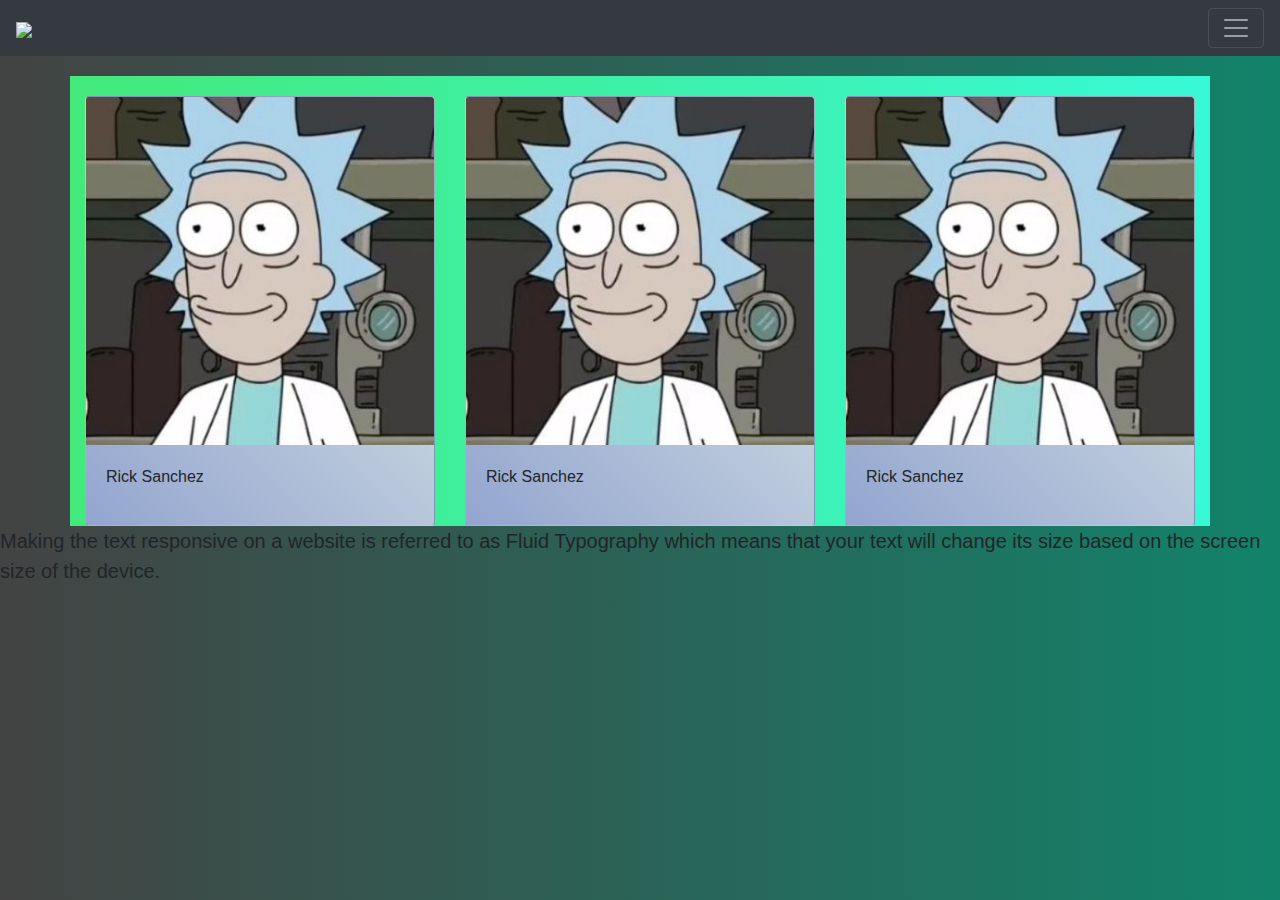
==== index.html @ 1b22628e "1er avance" ====
<!DOCTYPE html>
<html lang="en">
<head>
    <title>Home</title>
    <script src="https://code.jquery.com/jquery-3.3.1.slim.min.js" integrity="sha384-q8i/X+965DzO0rT7abK41JStQIAqVgRVzpbzo5smXKp4YfRvH+8abtTE1Pi6jizo" crossorigin="anonymous"></script>
    <link rel="stylesheet" href="/style.css">
    <script src="https://cdn.jsdelivr.net/npm/popper.js@1.14.7/dist/umd/popper.min.js" integrity="sha384-UO2eT0CpHqdSJQ6hJty5KVphtPhzWj9WO1clHTMGa3JDZwrnQq4sF86dIHNDz0W1" crossorigin="anonymous"></script>
    <script src="https://cdn.jsdelivr.net/npm/bootstrap@4.3.1/dist/js/bootstrap.min.js" integrity="sha384-JjSmVgyd0p3pXB1rRibZUAYoIIy6OrQ6VrjIEaFf/nJGzIxFDsf4x0xIM+B07jRM" crossorigin="anonymous"></script>
    <link rel="stylesheet" href="https://cdn.jsdelivr.net/npm/bootstrap@4.3.1/dist/css/bootstrap.min.css" integrity="sha384-ggOyR0iXCbMQv3Xipma34MD+dH/1fQ784/j6cY/iJTQUOhcWr7x9JvoRxT2MZw1T" crossorigin="anonymous">
</head>
<header>
  <nav class="navbar navbar-dark bg-dark">
    <a class="navbar-brand" href="index.html"><img src="/images/logo.png" width="60px" class="navgar-brand"></a>
    <button class="navbar-toggler" type="button" data-toggle="collapse" data-target="#navbarNav" aria-controls="navbarNav" aria-expanded="false" aria-label="Toggle navigation">
      <span class="navbar-toggler-icon"></span>
    </button>
    <div class="collapse navbar-collapse" id="navbarNav">
      <ul class="navbar-nav">
        <li class="nav-item">
          <a class="nav-link" href="#">Features</a>
        </li>
        <li class="nav-item">
          <a class="nav-link" href="#">Pricing</a>
        </li>
      </ul>
    </div>
  </nav>
</header>




<body class="body">







  
    <div>
        <div class="container">
            <div class="row">

              <div class="col-md-4">
                <div class="card">
                  <img class="card-img-top" src="/images/rick.jpg" alt="Card image cap">
                  <div class="card-body">Rick Sanchez</p>
                  </div>
                </div>
              </div>

              
              <div class="col-md-4">
                <div class="card">
                  <img class="card-img-top" src="/images/rick.jpg" alt="Card image cap">
                  <div class="card-body">Rick Sanchez</p>
                  </div>
                </div>
              </div>

              
              <div class="col-md-4">
                <div class="card">
                  <img class="card-img-top" src="/images/rick.jpg" alt="Card image cap">
                  <div class="card-body">Rick Sanchez</p>
                  </div>
                </div>
              </div>

              
           



            </div>
        </div>

        
          
        <div>
              
          <p class="text">Making the text responsive on a website is referred to as Fluid Typography which means that your text will change its size based on the screen

            size of the device.
            
          </p>


        </div>

    </div>
  
</body>
</html>
---- style.css ----
.body {
  background-image: linear-gradient(to right, #434343 0%, rgb(18, 131, 106) 100%);
}

.card {
  margin-top: 20px;
  background-image: linear-gradient(45deg, #93a5cf 0%, #e4efe9 100%);
}

.row {
  margin-top: 20px;
  background-image: linear-gradient(to right, #43e97b 0%, #38f9d7 100%);
}

p.text {
  font-family: sans-serif;
  font-size: 25px;
}

@media screen and (min-width: 1000px) {
  p.text {
    font-size: 20px;
  }
}/*# sourceMappingURL=style.css.map */
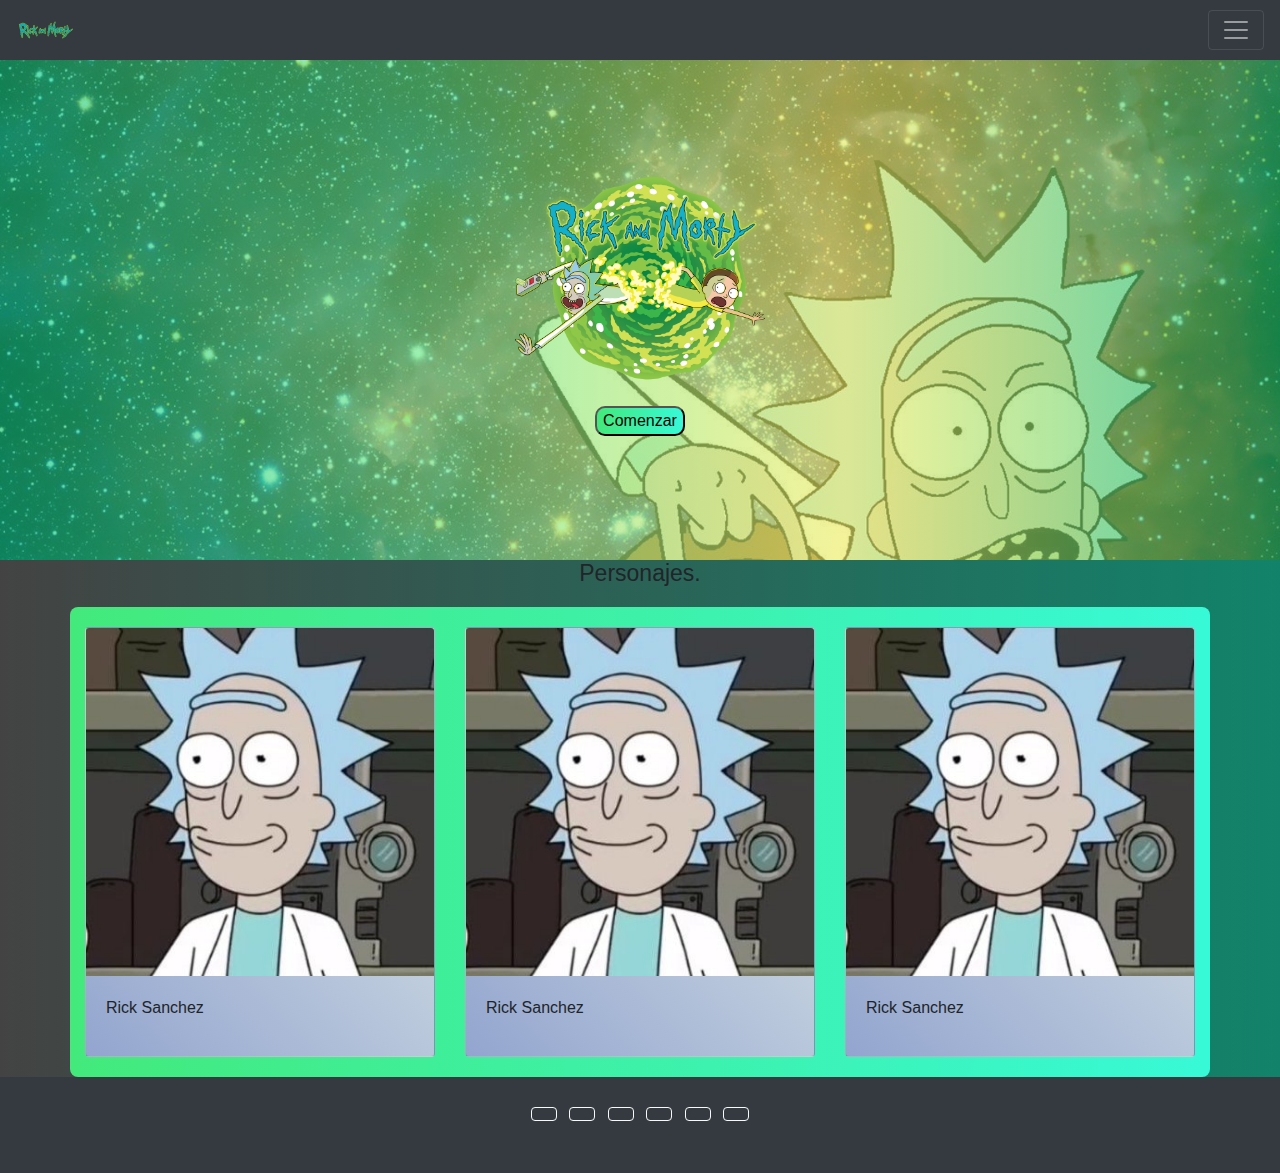
==== commit 886f64b0: "2do avance" ====
--- a/index.html
+++ b/index.html
@@ -8,9 +8,10 @@
     <script src="https://cdn.jsdelivr.net/npm/bootstrap@4.3.1/dist/js/bootstrap.min.js" integrity="sha384-JjSmVgyd0p3pXB1rRibZUAYoIIy6OrQ6VrjIEaFf/nJGzIxFDsf4x0xIM+B07jRM" crossorigin="anonymous"></script>
     <link rel="stylesheet" href="https://cdn.jsdelivr.net/npm/bootstrap@4.3.1/dist/css/bootstrap.min.css" integrity="sha384-ggOyR0iXCbMQv3Xipma34MD+dH/1fQ784/j6cY/iJTQUOhcWr7x9JvoRxT2MZw1T" crossorigin="anonymous">
 </head>
+
 <header>
   <nav class="navbar navbar-dark bg-dark">
-    <a class="navbar-brand" href="index.html"><img src="/images/logo.png" width="60px" class="navgar-brand"></a>
+    <a class="navbar-brand" href="index.html"><img src="/images/logonav.png" width="60px" class="navgar-brand"></a>
     <button class="navbar-toggler" type="button" data-toggle="collapse" data-target="#navbarNav" aria-controls="navbarNav" aria-expanded="false" aria-label="Toggle navigation">
       <span class="navbar-toggler-icon"></span>
     </button>
@@ -27,70 +28,105 @@
   </nav>
 </header>
 
+<body>
+<div class="landing">
+  <div class="text_landing">
+    <img id="logo" src="images/logo.png" width="20%" 
+    height="auto">
+      <a href="#container"><button>Comenzar</button></a>
+  </div>
+</div>
+
+
+<div>
+  <div class="container" id="container">
+    <h1 class="texto">Personajes.</h1>
+      <div class="row">
+        <div class="col-md-4">
+          <div class="card">
+            <img class="card-img-top" src="/images/rick.jpg" alt="Card image cap">
+            <div class="card-body">Rick Sanchez</p>
+            </div>
+          </div>
+        </div>
+
+        
+        <div class="col-md-4">
+          <div class="card">
+            <img class="card-img-top" src="/images/rick.jpg" alt="Card image cap">
+            <div class="card-body">Rick Sanchez</p>
+            </div>
+          </div>
+        </div>
+
+        
+        <div class="col-md-4">
+          <div class="card">
+            <img class="card-img-top" src="/images/rick.jpg" alt="Card image cap">
+            <div class="card-body">Rick Sanchez</p>
+            </div>
+          </div>
+        </div>
+
+        
+     
 
 
 
-<body class="body">
+      </div>
+  </div>
+
+  <footer class="bg-dark text-center text-white">
+    <!-- Grid container -->
+    <div class="container p-4 pb-0">
+      <!-- Section: Social media -->
+      <section class="mb-4">
+        <!-- Facebook -->
+        <a class="btn btn-outline-light btn-floating m-1" href="#!" role="button"
+          ><i class="fab fa-facebook-f"></i
+        ></a>
+  
+        <!-- Twitter -->
+        <a class="btn btn-outline-light btn-floating m-1" href="#!" role="button"
+          ><i class="fab fa-twitter"></i
+        ></a>
+  
+        <!-- Google -->
+        <a class="btn btn-outline-light btn-floating m-1" href="#!" role="button"
+          ><i class="fab fa-google"></i
+        ></a>
+  
+        <!-- Instagram -->
+        <a class="btn btn-outline-light btn-floating m-1" href="#!" role="button"
+          ><i class="fab fa-instagram"></i
+        ></a>
+  
+        <!-- Linkedin -->
+        <a class="btn btn-outline-light btn-floating m-1" href="#!" role="button"
+          ><i class="fab fa-linkedin-in"></i
+        ></a>
+  
+        <!-- Github -->
+        <a class="btn btn-outline-light btn-floating m-1" href="#!" role="button"
+          ><i class="fab fa-github"></i
+        ></a>
+      </section>
+      <!-- Section: Social media -->
+    </div>
+    <!-- Grid container -->
+  
+
+  
+  </footer>
+    
+ 
+
+</div>
 
 
 
 
-
-
-
-  
-    <div>
-        <div class="container">
-            <div class="row">
-
-              <div class="col-md-4">
-                <div class="card">
-                  <img class="card-img-top" src="/images/rick.jpg" alt="Card image cap">
-                  <div class="card-body">Rick Sanchez</p>
-                  </div>
-                </div>
-              </div>
-
-              
-              <div class="col-md-4">
-                <div class="card">
-                  <img class="card-img-top" src="/images/rick.jpg" alt="Card image cap">
-                  <div class="card-body">Rick Sanchez</p>
-                  </div>
-                </div>
-              </div>
-
-              
-              <div class="col-md-4">
-                <div class="card">
-                  <img class="card-img-top" src="/images/rick.jpg" alt="Card image cap">
-                  <div class="card-body">Rick Sanchez</p>
-                  </div>
-                </div>
-              </div>
-
-              
-           
-
-
-
-            </div>
-        </div>
-
-        
-          
-        <div>
-              
-          <p class="text">Making the text responsive on a website is referred to as Fluid Typography which means that your text will change its size based on the screen
-
-            size of the device.
-            
-          </p>
-
-
-        </div>
-
-    </div>
+    
   
 </body>
 </html>--- a/style.css
+++ b/style.css
@@ -1,24 +1,67 @@
-.body {
+.landing {
+  background-image: linear-gradient(to right, rgba(185, 203, 185, 0.63) 0%, rgba(185, 203, 185, 0.63) 0%, rgba(21, 201, 132, 0.63) 0%, rgba(100, 230, 132, 0.63) 33%, rgba(238, 236, 96, 0.63) 66%, rgba(20, 196, 113, 0.623) 100%), url("/images/fondo.jpg");
+  height: 500px;
+  background-position: center;
+  background-repeat: no-repeat;
+  background-size: cover;
+  position: relative;
+  overflow: hidden;
+  background-attachment: fixed;
+}
+
+.text_landing {
+  display: flex;
+  flex-direction: column;
+  justify-content: center;
+  align-items: center;
+  position: relative;
+  top: 90px;
+  font-family: "Raleway", sans-serif;
+}
+
+.text_landing button {
+  background-image: linear-gradient(to right, #43e97b 0%, #38f9d7 100%);
+  border-radius: 10px;
+}
+
+.text_landing button:hover {
+  background-image: linear-gradient(to right, #434343 0%, rgb(18, 131, 106) 100%);
+}
+
+html {
+  scroll-behavior: smooth;
+}
+
+body {
   background-image: linear-gradient(to right, #434343 0%, rgb(18, 131, 106) 100%);
 }
 
 .card {
   margin-top: 20px;
   background-image: linear-gradient(45deg, #93a5cf 0%, #e4efe9 100%);
+  -webkit-margin-after: 20px;
+          margin-block-end: 20px;
+}
+
+.card:hover {
+  box-shadow: 2px 2px 2px 1px rgba(0, 0, 0, 0.2);
+  transform: translateY(-3%);
 }
 
 .row {
   margin-top: 20px;
   background-image: linear-gradient(to right, #43e97b 0%, #38f9d7 100%);
+  border-radius: 8px;
 }
 
-p.text {
+h1.texto {
   font-family: sans-serif;
   font-size: 25px;
+  text-align: center;
 }
 
 @media screen and (min-width: 1000px) {
-  p.text {
-    font-size: 20px;
+  h1.texto {
+    font-size: 23px;
   }
 }/*# sourceMappingURL=style.css.map */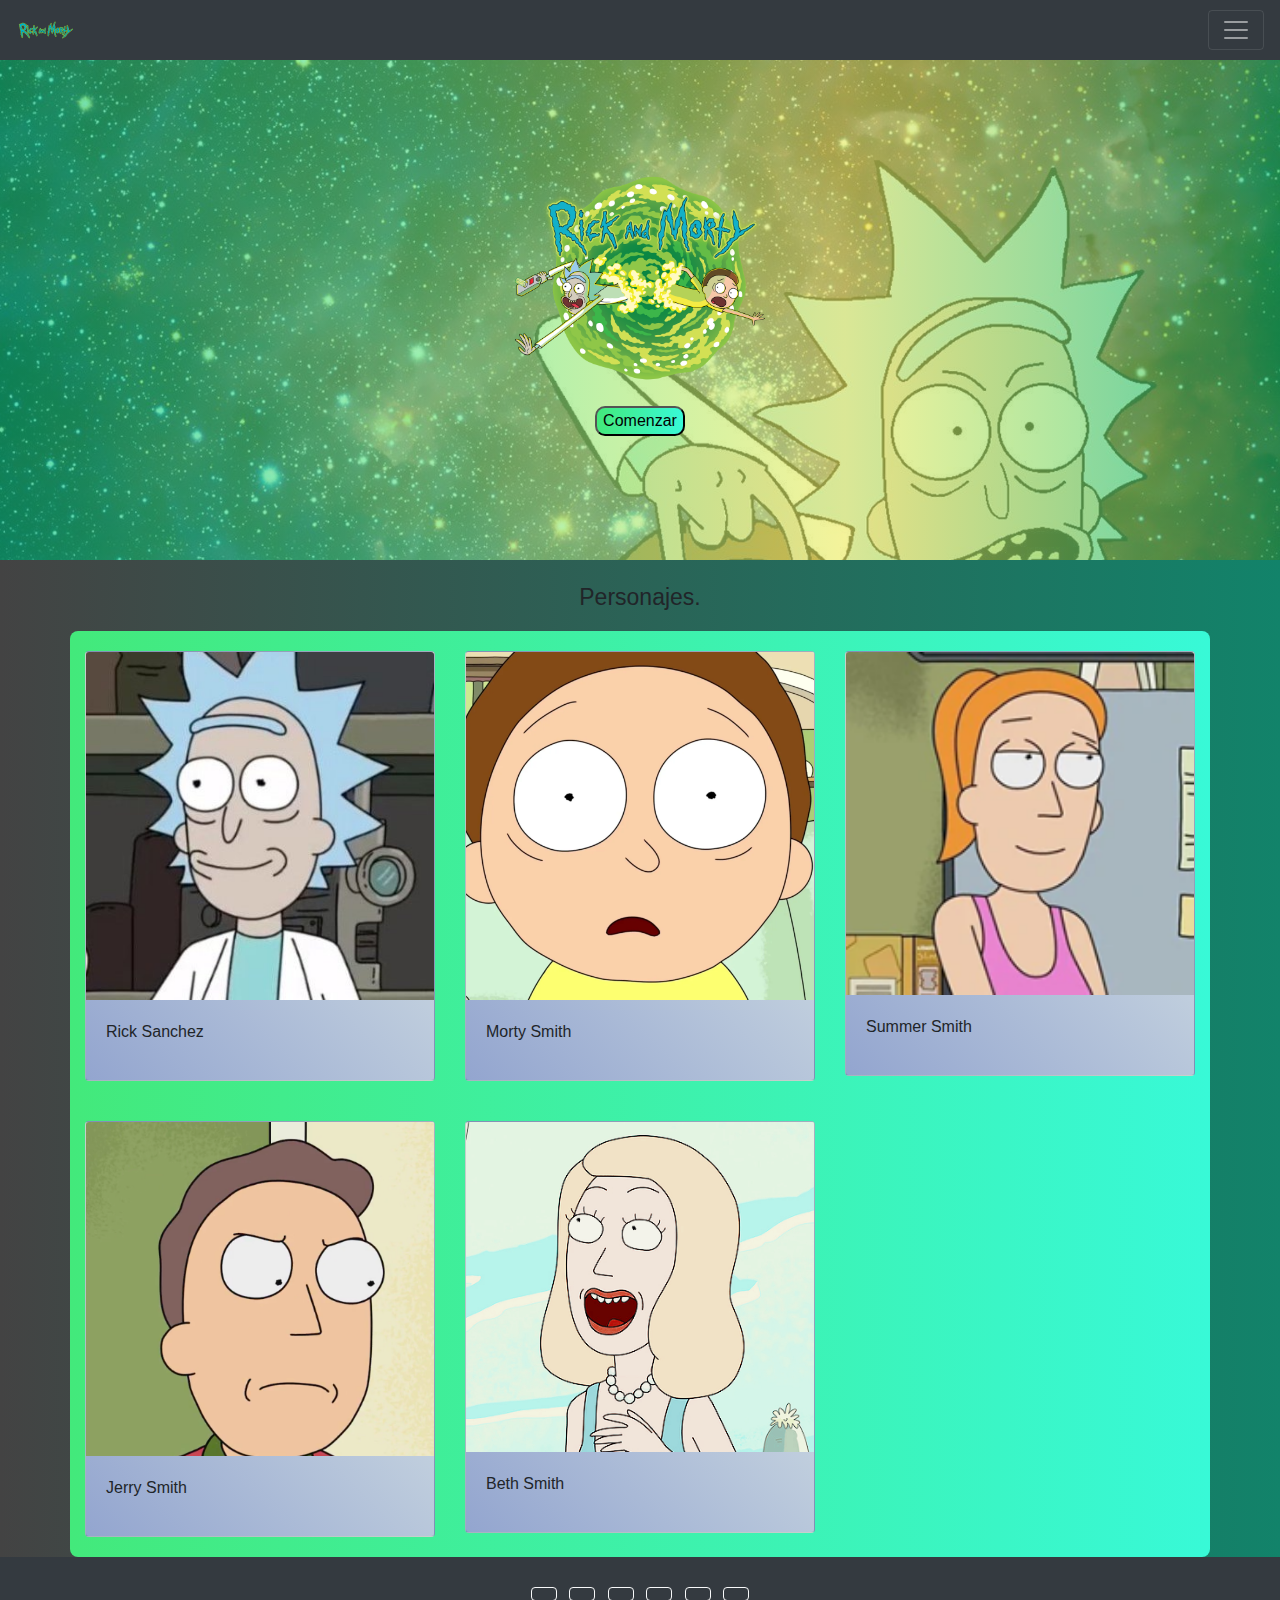
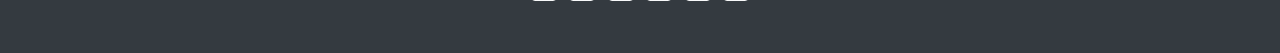
==== commit 103ce6c3: "penúltimo avance" ====
--- a/index.html
+++ b/index.html
@@ -40,6 +40,7 @@
 
 <div>
   <div class="container" id="container">
+    <br>
     <h1 class="texto">Personajes.</h1>
       <div class="row">
         <div class="col-md-4">
@@ -53,8 +54,8 @@
         
         <div class="col-md-4">
           <div class="card">
-            <img class="card-img-top" src="/images/rick.jpg" alt="Card image cap">
-            <div class="card-body">Rick Sanchez</p>
+            <img class="card-img-top" src="/images/morty.png" alt="Card image cap">
+            <div class="card-body">Morty Smith</p>
             </div>
           </div>
         </div>
@@ -62,13 +63,28 @@
         
         <div class="col-md-4">
           <div class="card">
-            <img class="card-img-top" src="/images/rick.jpg" alt="Card image cap">
-            <div class="card-body">Rick Sanchez</p>
+            <img class="card-img-top" src="/images/summer.png" alt="Card image cap">
+            <div class="card-body">Summer Smith</p>
             </div>
           </div>
         </div>
 
         
+        <div class="col-md-4">
+          <div class="card">
+            <img class="card-img-top" src="/images/jerry.png" alt="Card image cap">
+            <div class="card-body">Jerry Smith</p>
+            </div>
+          </div>
+        </div>
+
+        <div class="col-md-4">
+          <div class="card">
+            <img class="card-img-top" src="/images/beth.png" alt="Card image cap">
+            <div class="card-body">Beth Smith</p>
+            </div>
+          </div>
+        </div>
      
 
 
--- a/style.css
+++ b/style.css
@@ -26,6 +26,10 @@
 
 .text_landing button:hover {
   background-image: linear-gradient(to right, #434343 0%, rgb(18, 131, 106) 100%);
+}
+
+.text_landing button:active {
+  background-image: linear-gradient(to right, #f83600 0%, #f9d423 100%);
 }
 
 html {
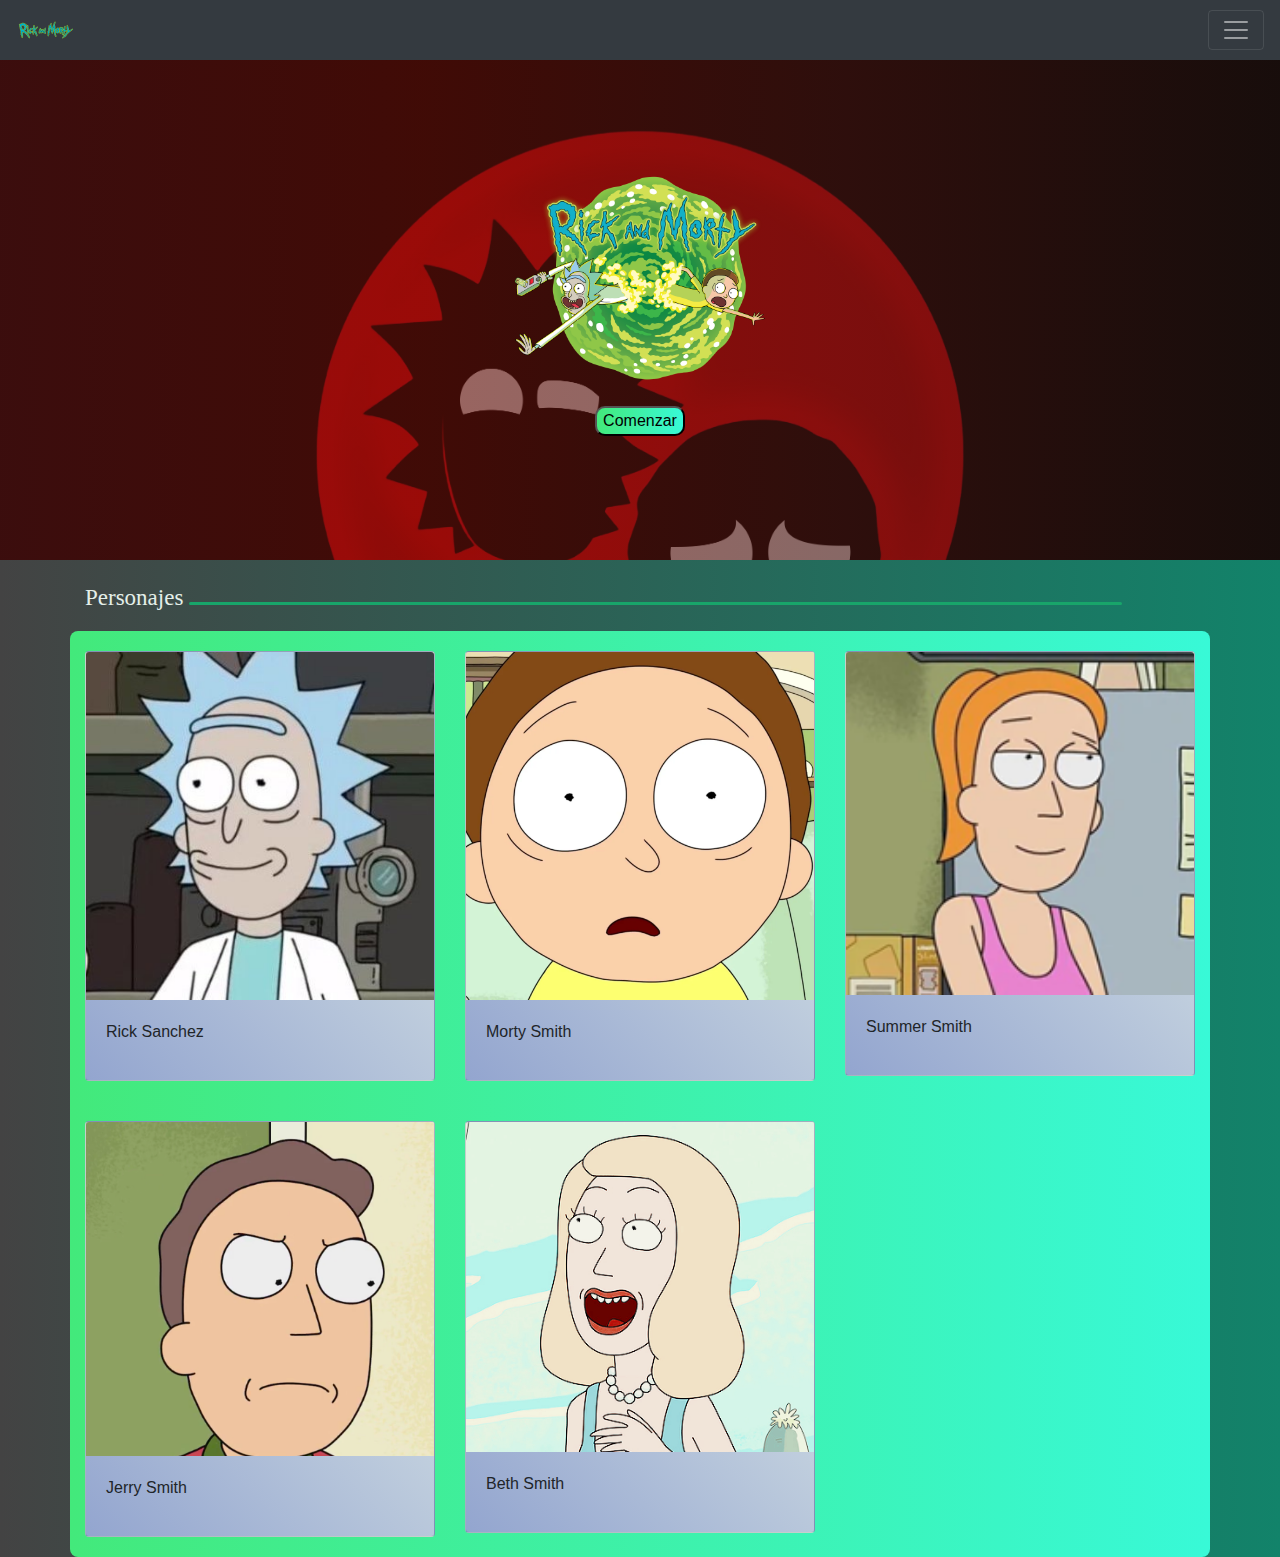
==== commit e93f57a1: "falta ultima plantilla" ====
--- a/index.html
+++ b/index.html
@@ -18,10 +18,10 @@
     <div class="collapse navbar-collapse" id="navbarNav">
       <ul class="navbar-nav">
         <li class="nav-item">
-          <a class="nav-link" href="#">Features</a>
+          <a class="nav-link" href="seasons.html">Seasons</a>
         </li>
         <li class="nav-item">
-          <a class="nav-link" href="#">Pricing</a>
+          <a class="nav-link" href="table.html">Table</a>
         </li>
       </ul>
     </div>
@@ -41,7 +41,7 @@
 <div>
   <div class="container" id="container">
     <br>
-    <h1 class="texto">Personajes.</h1>
+    <h1 class="texto">Personajes </h1>
       <div class="row">
         <div class="col-md-4">
           <div class="card">
@@ -92,49 +92,6 @@
       </div>
   </div>
 
-  <footer class="bg-dark text-center text-white">
-    <!-- Grid container -->
-    <div class="container p-4 pb-0">
-      <!-- Section: Social media -->
-      <section class="mb-4">
-        <!-- Facebook -->
-        <a class="btn btn-outline-light btn-floating m-1" href="#!" role="button"
-          ><i class="fab fa-facebook-f"></i
-        ></a>
-  
-        <!-- Twitter -->
-        <a class="btn btn-outline-light btn-floating m-1" href="#!" role="button"
-          ><i class="fab fa-twitter"></i
-        ></a>
-  
-        <!-- Google -->
-        <a class="btn btn-outline-light btn-floating m-1" href="#!" role="button"
-          ><i class="fab fa-google"></i
-        ></a>
-  
-        <!-- Instagram -->
-        <a class="btn btn-outline-light btn-floating m-1" href="#!" role="button"
-          ><i class="fab fa-instagram"></i
-        ></a>
-  
-        <!-- Linkedin -->
-        <a class="btn btn-outline-light btn-floating m-1" href="#!" role="button"
-          ><i class="fab fa-linkedin-in"></i
-        ></a>
-  
-        <!-- Github -->
-        <a class="btn btn-outline-light btn-floating m-1" href="#!" role="button"
-          ><i class="fab fa-github"></i
-        ></a>
-      </section>
-      <!-- Section: Social media -->
-    </div>
-    <!-- Grid container -->
-  
-
-  
-  </footer>
-    
  
 
 </div>
--- a/style.css
+++ b/style.css
@@ -1,5 +1,5 @@
 .landing {
-  background-image: linear-gradient(to right, rgba(185, 203, 185, 0.63) 0%, rgba(185, 203, 185, 0.63) 0%, rgba(21, 201, 132, 0.63) 0%, rgba(100, 230, 132, 0.63) 33%, rgba(238, 236, 96, 0.63) 66%, rgba(20, 196, 113, 0.623) 100%), url("/images/fondo.jpg");
+  background-image: linear-gradient(to right, rgba(75, 14, 9, 0.63) 0%, rgba(9, 41, 23, 0.63) 0%, rgba(87, 14, 14, 0.63) 0%, rgba(95, 10, 3, 0.63) 33%, rgba(66, 16, 12, 0.63) 66%, rgba(31, 14, 11, 0.623) 100%), url("/images/fondo.jpg");
   height: 500px;
   background-position: center;
   background-repeat: no-repeat;
@@ -7,6 +7,18 @@
   position: relative;
   overflow: hidden;
   background-attachment: fixed;
+}
+
+#buttonclass, .text_landing button {
+  background-image: linear-gradient(to right, #43e97b 0%, #38f9d7 100%);
+  border-radius: 10px;
+}
+
+.container #accordion .card, .card {
+  margin-top: 20px;
+  background-image: linear-gradient(45deg, #93a5cf 0%, #e4efe9 100%);
+  -webkit-margin-after: 20px;
+          margin-block-end: 20px;
 }
 
 .text_landing {
@@ -17,11 +29,6 @@
   position: relative;
   top: 90px;
   font-family: "Raleway", sans-serif;
-}
-
-.text_landing button {
-  background-image: linear-gradient(to right, #43e97b 0%, #38f9d7 100%);
-  border-radius: 10px;
 }
 
 .text_landing button:hover {
@@ -40,14 +47,7 @@
   background-image: linear-gradient(to right, #434343 0%, rgb(18, 131, 106) 100%);
 }
 
-.card {
-  margin-top: 20px;
-  background-image: linear-gradient(45deg, #93a5cf 0%, #e4efe9 100%);
-  -webkit-margin-after: 20px;
-          margin-block-end: 20px;
-}
-
-.card:hover {
+.row .card:hover {
   box-shadow: 2px 2px 2px 1px rgba(0, 0, 0, 0.2);
   transform: translateY(-3%);
 }
@@ -59,13 +59,38 @@
 }
 
 h1.texto {
-  font-family: sans-serif;
+  font-family: Cambria, Cochin, Georgia, Times, "Times New Roman", serif;
   font-size: 25px;
-  text-align: center;
+  color: #e4efe9;
+}
+
+h1.texto::after {
+  content: "";
+  display: inline-block;
+  width: 84%;
+  height: 100%;
+  border-radius: 3px;
+  margin-right: -100%;
+  border-bottom: 3px solid rgb(24, 165, 106);
 }
 
 @media screen and (min-width: 1000px) {
   h1.texto {
     font-size: 23px;
   }
+}
+.desc {
+  background-image: linear-gradient(to right, rgba(202, 121, 45, 0.63) 0%, rgba(241, 181, 15, 0.63) 0%, rgba(201, 129, 21, 0.63) 0%, rgba(188, 218, 22, 0.63) 33%, rgba(238, 236, 96, 0.63) 66%, rgba(233, 220, 36, 0.623) 100%), url("/images/fondo2.jpg");
+  background-repeat: "no-repeat";
+  background-size: 100% 100%;
+}
+
+#buttonclass {
+  text-decoration: none;
+  color: #434343;
+}
+
+.container #accordion .card {
+  background-image: linear-gradient(to top, #30cfd0 0%, #330867 100%);
+  margin-top: 10px;
 }/*# sourceMappingURL=style.css.map */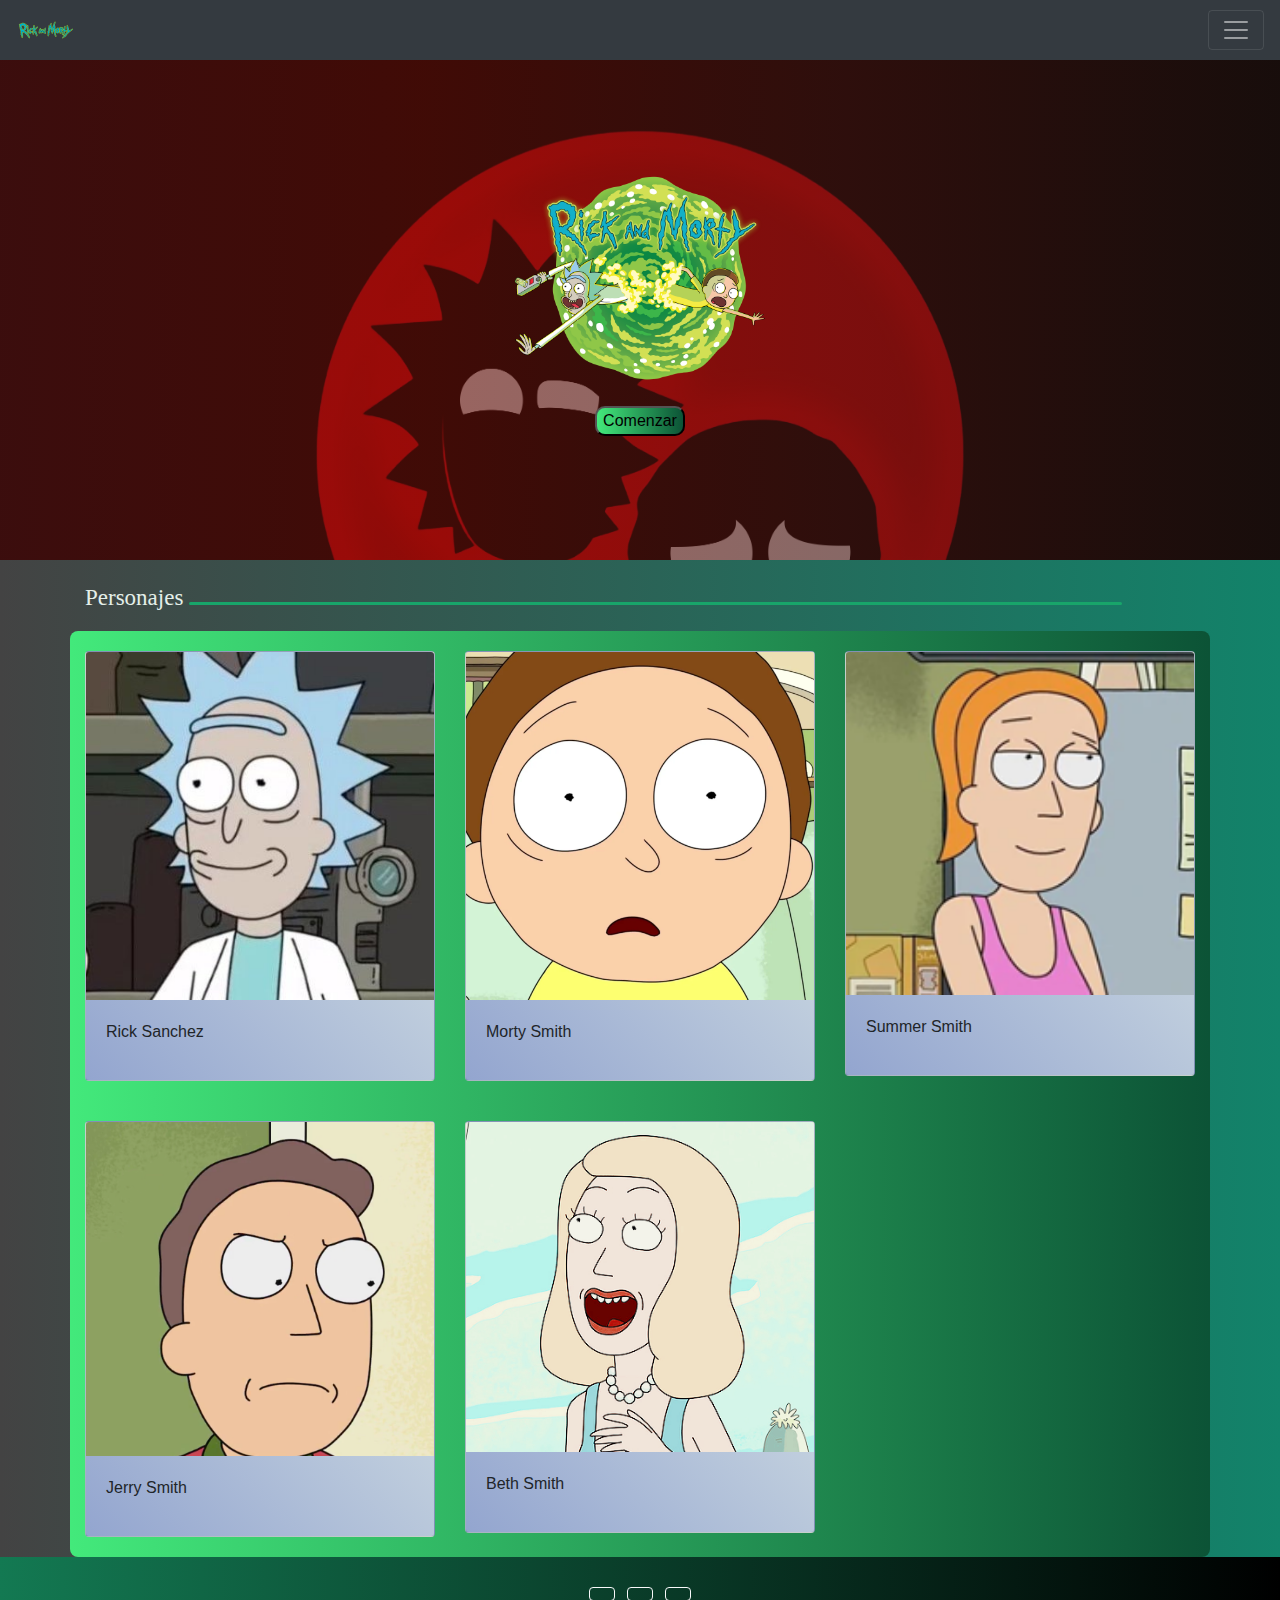
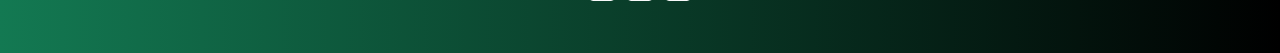
==== commit d6d9dc69: "falta lista" ====
--- a/index.html
+++ b/index.html
@@ -7,7 +7,8 @@
     <script src="https://cdn.jsdelivr.net/npm/popper.js@1.14.7/dist/umd/popper.min.js" integrity="sha384-UO2eT0CpHqdSJQ6hJty5KVphtPhzWj9WO1clHTMGa3JDZwrnQq4sF86dIHNDz0W1" crossorigin="anonymous"></script>
     <script src="https://cdn.jsdelivr.net/npm/bootstrap@4.3.1/dist/js/bootstrap.min.js" integrity="sha384-JjSmVgyd0p3pXB1rRibZUAYoIIy6OrQ6VrjIEaFf/nJGzIxFDsf4x0xIM+B07jRM" crossorigin="anonymous"></script>
     <link rel="stylesheet" href="https://cdn.jsdelivr.net/npm/bootstrap@4.3.1/dist/css/bootstrap.min.css" integrity="sha384-ggOyR0iXCbMQv3Xipma34MD+dH/1fQ784/j6cY/iJTQUOhcWr7x9JvoRxT2MZw1T" crossorigin="anonymous">
-</head>
+    <link rel="stylesheet" href="https://cdnjs.cloudflare.com/ajax/libs/font-awesome/6.2.0/css/all.min.css" integrity="sha512-xh6O/CkQoPOWDdYTDqeRdPCVd1SpvCA9XXcUnZS2FmJNp1coAFzvtCN9BmamE+4aHK8yyUHUSCcJHgXloTyT2A==" crossorigin="anonymous" referrerpolicy="no-referrer" />
+  </head>
 
 <header>
   <nav class="navbar navbar-dark bg-dark">
@@ -22,6 +23,9 @@
         </li>
         <li class="nav-item">
           <a class="nav-link" href="table.html">Table</a>
+        </li>
+        <li class="nav-item">
+          <a class="nav-link" href="frames.html">News</a>
         </li>
       </ul>
     </div>
@@ -85,20 +89,39 @@
             </div>
           </div>
         </div>
-     
-
-
-
+    
       </div>
   </div>
-
- 
-
 </div>
 
 
 
+<footer class="text-center text-white">
+  <!-- Grid container -->
+  <div class="container p-4 pb-0">
+    <!-- Section: Social media -->
+    <section class="mb-4">
+      <!-- Facebook -->
+      <a class="btn btn-outline-light btn-floating m-1" href="https://es-la.facebook.com/RickandMorty/" target="_blank" role="button"
+        ><i class="fab fa-facebook-f"></i
+      ></a>
 
+      <!-- Twitter -->
+      <a class="btn btn-outline-light btn-floating m-1" target="_blank" href="https://twitter.com/RickandMorty?ref_src=twsrc%5Egoogle%7Ctwcamp%5Eserp%7Ctwgr%5Eauthor!" role="button"
+        ><i class="fab fa-twitter"></i
+      ></a>
+
+
+      <!-- Instagram -->
+      <a class="btn btn-outline-light btn-floating m-1" target="_blank" href="https://www.instagram.com/rickandmorty/" role="button"
+        ><i class="fab fa-instagram"></i
+      ></a>
+      
+    </section>
+    <!-- Section: Social media -->
+  </div>
+  <!-- Grid container -->
+</footer>
     
   
 </body>
--- a/style.css
+++ b/style.css
@@ -1,4 +1,5 @@
 .landing {
+  background-image: -webkit-gradient(linear, left top, right top, from(rgba(75, 14, 9, 0.63)), color-stop(0%, rgba(9, 41, 23, 0.63)), color-stop(0%, rgba(87, 14, 14, 0.63)), color-stop(33%, rgba(95, 10, 3, 0.63)), color-stop(66%, rgba(66, 16, 12, 0.63)), to(rgba(31, 14, 11, 0.623))), url("/images/fondo.jpg");
   background-image: linear-gradient(to right, rgba(75, 14, 9, 0.63) 0%, rgba(9, 41, 23, 0.63) 0%, rgba(87, 14, 14, 0.63) 0%, rgba(95, 10, 3, 0.63) 33%, rgba(66, 16, 12, 0.63) 66%, rgba(31, 14, 11, 0.623) 100%), url("/images/fondo.jpg");
   height: 500px;
   background-position: center;
@@ -9,12 +10,13 @@
   background-attachment: fixed;
 }
 
-#buttonclass, .text_landing button {
-  background-image: linear-gradient(to right, #43e97b 0%, #38f9d7 100%);
+.text_landing button, #buttonclass {
+  background-image: -webkit-gradient(linear, left top, right top, from(#43e97b), to(#0c5336));
+  background-image: linear-gradient(to right, #43e97b 0%, #0c5336 100%);
   border-radius: 10px;
 }
 
-.container #accordion .card, .card {
+.card, .container #accordion .card {
   margin-top: 20px;
   background-image: linear-gradient(45deg, #93a5cf 0%, #e4efe9 100%);
   -webkit-margin-after: 20px;
@@ -22,20 +24,31 @@
 }
 
 .text_landing {
+  display: -webkit-box;
+  display: -ms-flexbox;
   display: flex;
-  flex-direction: column;
-  justify-content: center;
-  align-items: center;
+  -webkit-box-orient: vertical;
+  -webkit-box-direction: normal;
+      -ms-flex-direction: column;
+          flex-direction: column;
+  -webkit-box-pack: center;
+      -ms-flex-pack: center;
+          justify-content: center;
+  -webkit-box-align: center;
+      -ms-flex-align: center;
+          align-items: center;
   position: relative;
   top: 90px;
   font-family: "Raleway", sans-serif;
 }
 
 .text_landing button:hover {
-  background-image: linear-gradient(to right, #434343 0%, rgb(18, 131, 106) 100%);
+  background-image: -webkit-gradient(linear, left top, right top, from(#434343), to(#12836a));
+  background-image: linear-gradient(to right, #434343 0%, #12836a 100%);
 }
 
 .text_landing button:active {
+  background-image: -webkit-gradient(linear, left top, right top, from(#f83600), to(#f9d423));
   background-image: linear-gradient(to right, #f83600 0%, #f9d423 100%);
 }
 
@@ -44,22 +57,26 @@
 }
 
 body {
-  background-image: linear-gradient(to right, #434343 0%, rgb(18, 131, 106) 100%);
+  background-image: -webkit-gradient(linear, left top, right top, from(#434343), to(#12836a));
+  background-image: linear-gradient(to right, #434343 0%, #12836a 100%);
 }
 
 .row .card:hover {
-  box-shadow: 2px 2px 2px 1px rgba(0, 0, 0, 0.2);
-  transform: translateY(-3%);
+  -webkit-box-shadow: 2px 2px 2px 1px rgba(0, 0, 0, 0.2);
+          box-shadow: 2px 2px 2px 1px rgba(0, 0, 0, 0.2);
+  -webkit-transform: translateY(-3%);
+          transform: translateY(-3%);
 }
 
 .row {
   margin-top: 20px;
-  background-image: linear-gradient(to right, #43e97b 0%, #38f9d7 100%);
+  background-image: -webkit-gradient(linear, left top, right top, from(#43e97b), to(#0c5336));
+  background-image: linear-gradient(to right, #43e97b 0%, #0c5336 100%);
   border-radius: 8px;
 }
 
 h1.texto {
-  font-family: Cambria, Cochin, Georgia, Times, "Times New Roman", serif;
+  font-family: Cambria, Cochin, Georgia, Times, 'Times New Roman', serif;
   font-size: 25px;
   color: #e4efe9;
 }
@@ -71,7 +88,7 @@
   height: 100%;
   border-radius: 3px;
   margin-right: -100%;
-  border-bottom: 3px solid rgb(24, 165, 106);
+  border-bottom: 3px solid #18a56a;
 }
 
 @media screen and (min-width: 1000px) {
@@ -79,7 +96,9 @@
     font-size: 23px;
   }
 }
+
 .desc {
+  background-image: -webkit-gradient(linear, left top, right top, from(rgba(202, 121, 45, 0.63)), color-stop(0%, rgba(241, 181, 15, 0.63)), color-stop(0%, rgba(201, 129, 21, 0.63)), color-stop(33%, rgba(188, 218, 22, 0.63)), color-stop(66%, rgba(238, 236, 96, 0.63)), to(rgba(233, 220, 36, 0.623))), url("/images/fondo2.jpg");
   background-image: linear-gradient(to right, rgba(202, 121, 45, 0.63) 0%, rgba(241, 181, 15, 0.63) 0%, rgba(201, 129, 21, 0.63) 0%, rgba(188, 218, 22, 0.63) 33%, rgba(238, 236, 96, 0.63) 66%, rgba(233, 220, 36, 0.623) 100%), url("/images/fondo2.jpg");
   background-repeat: "no-repeat";
   background-size: 100% 100%;
@@ -91,6 +110,21 @@
 }
 
 .container #accordion .card {
-  background-image: linear-gradient(to top, #30cfd0 0%, #330867 100%);
+  background-image: linear-gradient(60deg, #abecd6 0%, #fbed96 100%);
   margin-top: 10px;
-}/*# sourceMappingURL=style.css.map */+}
+
+iframe {
+  margin-top: 10px;
+}
+
+footer {
+  background-image: -webkit-gradient(linear, left top, right top, from(#137952), to(black));
+  background-image: linear-gradient(to right, #137952 0%, black 100%);
+}
+
+.container #tweet {
+  height: 50px;
+  width: 5px;
+}
+/*# sourceMappingURL=style.css.map */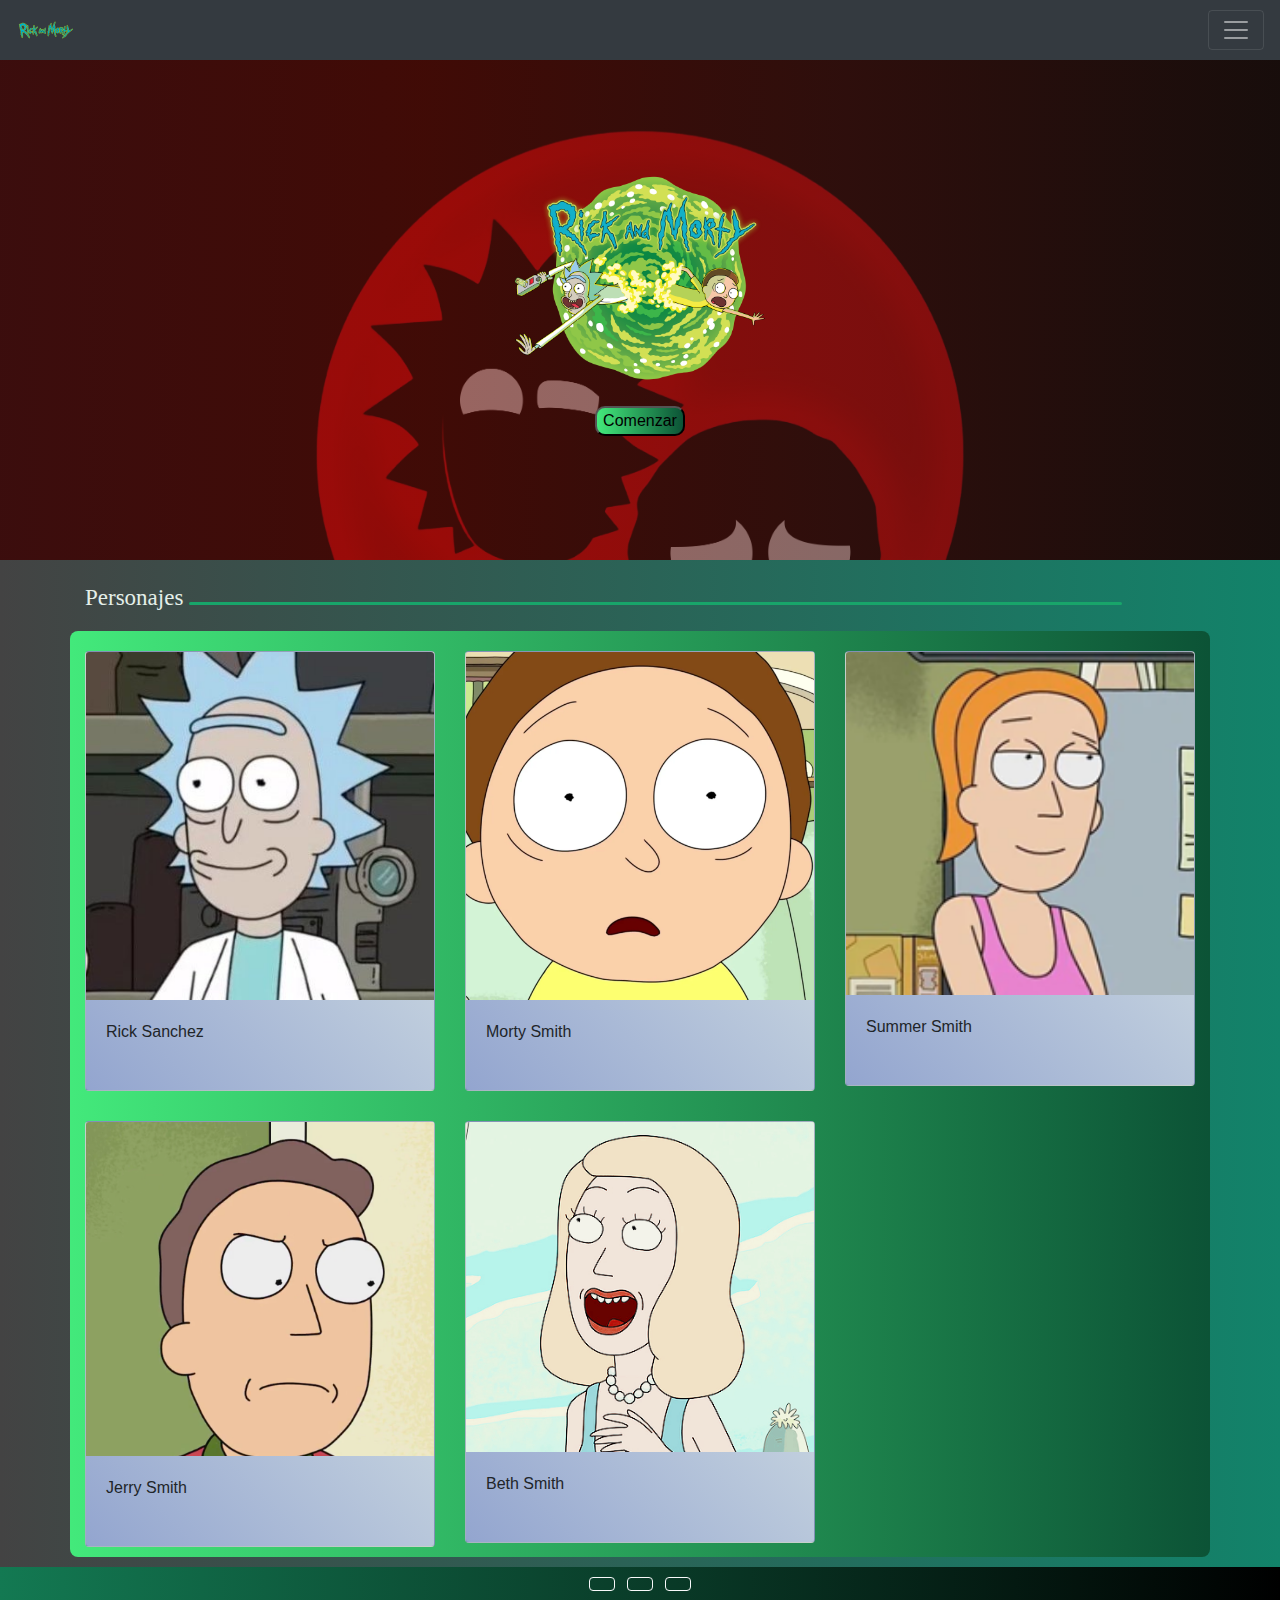
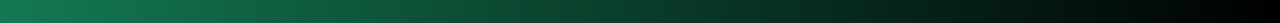
==== commit 110f8da4: "Ultimo avance" ====
--- a/index.html
+++ b/index.html
@@ -89,39 +89,37 @@
             </div>
           </div>
         </div>
-    
       </div>
   </div>
 </div>
 
 
+  <footer class="text-center text-white">
+    <!-- Grid container -->
+    <div class="container p-1 pb-0">
+      <!-- Section: Social media -->
+      <section class="mb-4">
+        <!-- Facebook -->
+        <a class="btn btn-outline-light btn-floating m-1" href="https://es-la.facebook.com/RickandMorty/" target="_blank" role="button"
+          ><i class="fab fa-facebook-f"></i
+        ></a>
+  
+        <!-- Twitter -->
+        <a class="btn btn-outline-light btn-floating m-1" target="_blank" href="https://twitter.com/RickandMorty?ref_src=twsrc%5Egoogle%7Ctwcamp%5Eserp%7Ctwgr%5Eauthor!" role="button"
+          ><i class="fab fa-twitter"></i
+        ></a>
+  
+  
+        <!-- Instagram -->
+        <a class="btn btn-outline-light btn-floating m-1" target="_blank" href="https://www.instagram.com/rickandmorty/" role="button"
+          ><i class="fab fa-instagram"></i
+        ></a>
+        
+      </section>
+      <!-- Section: Social media -->
+    </div>
+  </footer>
 
-<footer class="text-center text-white">
-  <!-- Grid container -->
-  <div class="container p-4 pb-0">
-    <!-- Section: Social media -->
-    <section class="mb-4">
-      <!-- Facebook -->
-      <a class="btn btn-outline-light btn-floating m-1" href="https://es-la.facebook.com/RickandMorty/" target="_blank" role="button"
-        ><i class="fab fa-facebook-f"></i
-      ></a>
-
-      <!-- Twitter -->
-      <a class="btn btn-outline-light btn-floating m-1" target="_blank" href="https://twitter.com/RickandMorty?ref_src=twsrc%5Egoogle%7Ctwcamp%5Eserp%7Ctwgr%5Eauthor!" role="button"
-        ><i class="fab fa-twitter"></i
-      ></a>
-
-
-      <!-- Instagram -->
-      <a class="btn btn-outline-light btn-floating m-1" target="_blank" href="https://www.instagram.com/rickandmorty/" role="button"
-        ><i class="fab fa-instagram"></i
-      ></a>
-      
-    </section>
-    <!-- Section: Social media -->
-  </div>
-  <!-- Grid container -->
-</footer>
     
   
 </body>
--- a/style.css
+++ b/style.css
@@ -1,5 +1,4 @@
 .landing {
-  background-image: -webkit-gradient(linear, left top, right top, from(rgba(75, 14, 9, 0.63)), color-stop(0%, rgba(9, 41, 23, 0.63)), color-stop(0%, rgba(87, 14, 14, 0.63)), color-stop(33%, rgba(95, 10, 3, 0.63)), color-stop(66%, rgba(66, 16, 12, 0.63)), to(rgba(31, 14, 11, 0.623))), url("/images/fondo.jpg");
   background-image: linear-gradient(to right, rgba(75, 14, 9, 0.63) 0%, rgba(9, 41, 23, 0.63) 0%, rgba(87, 14, 14, 0.63) 0%, rgba(95, 10, 3, 0.63) 33%, rgba(66, 16, 12, 0.63) 66%, rgba(31, 14, 11, 0.623) 100%), url("/images/fondo.jpg");
   height: 500px;
   background-position: center;
@@ -10,13 +9,12 @@
   background-attachment: fixed;
 }
 
-.text_landing button, #buttonclass {
-  background-image: -webkit-gradient(linear, left top, right top, from(#43e97b), to(#0c5336));
+#buttonclass, .text_landing button {
   background-image: linear-gradient(to right, #43e97b 0%, #0c5336 100%);
   border-radius: 10px;
 }
 
-.card, .container #accordion .card {
+.container #accordion .card, .card {
   margin-top: 20px;
   background-image: linear-gradient(45deg, #93a5cf 0%, #e4efe9 100%);
   -webkit-margin-after: 20px;
@@ -24,31 +22,20 @@
 }
 
 .text_landing {
-  display: -webkit-box;
-  display: -ms-flexbox;
   display: flex;
-  -webkit-box-orient: vertical;
-  -webkit-box-direction: normal;
-      -ms-flex-direction: column;
-          flex-direction: column;
-  -webkit-box-pack: center;
-      -ms-flex-pack: center;
-          justify-content: center;
-  -webkit-box-align: center;
-      -ms-flex-align: center;
-          align-items: center;
+  flex-direction: column;
+  justify-content: center;
+  align-items: center;
   position: relative;
   top: 90px;
   font-family: "Raleway", sans-serif;
 }
 
 .text_landing button:hover {
-  background-image: -webkit-gradient(linear, left top, right top, from(#434343), to(#12836a));
-  background-image: linear-gradient(to right, #434343 0%, #12836a 100%);
+  background-image: linear-gradient(to right, #434343 0%, rgb(18, 131, 106) 100%);
 }
 
 .text_landing button:active {
-  background-image: -webkit-gradient(linear, left top, right top, from(#f83600), to(#f9d423));
   background-image: linear-gradient(to right, #f83600 0%, #f9d423 100%);
 }
 
@@ -57,26 +44,22 @@
 }
 
 body {
-  background-image: -webkit-gradient(linear, left top, right top, from(#434343), to(#12836a));
-  background-image: linear-gradient(to right, #434343 0%, #12836a 100%);
+  background-image: linear-gradient(to right, #434343 0%, rgb(18, 131, 106) 100%);
 }
 
 .row .card:hover {
-  -webkit-box-shadow: 2px 2px 2px 1px rgba(0, 0, 0, 0.2);
-          box-shadow: 2px 2px 2px 1px rgba(0, 0, 0, 0.2);
-  -webkit-transform: translateY(-3%);
-          transform: translateY(-3%);
+  box-shadow: 2px 2px 2px 1px rgba(0, 0, 0, 0.2);
+  transform: translateY(-3%);
 }
 
 .row {
   margin-top: 20px;
-  background-image: -webkit-gradient(linear, left top, right top, from(#43e97b), to(#0c5336));
   background-image: linear-gradient(to right, #43e97b 0%, #0c5336 100%);
   border-radius: 8px;
 }
 
 h1.texto {
-  font-family: Cambria, Cochin, Georgia, Times, 'Times New Roman', serif;
+  font-family: Cambria, Cochin, Georgia, Times, "Times New Roman", serif;
   font-size: 25px;
   color: #e4efe9;
 }
@@ -88,7 +71,7 @@
   height: 100%;
   border-radius: 3px;
   margin-right: -100%;
-  border-bottom: 3px solid #18a56a;
+  border-bottom: 3px solid rgb(24, 165, 106);
 }
 
 @media screen and (min-width: 1000px) {
@@ -96,9 +79,7 @@
     font-size: 23px;
   }
 }
-
 .desc {
-  background-image: -webkit-gradient(linear, left top, right top, from(rgba(202, 121, 45, 0.63)), color-stop(0%, rgba(241, 181, 15, 0.63)), color-stop(0%, rgba(201, 129, 21, 0.63)), color-stop(33%, rgba(188, 218, 22, 0.63)), color-stop(66%, rgba(238, 236, 96, 0.63)), to(rgba(233, 220, 36, 0.623))), url("/images/fondo2.jpg");
   background-image: linear-gradient(to right, rgba(202, 121, 45, 0.63) 0%, rgba(241, 181, 15, 0.63) 0%, rgba(201, 129, 21, 0.63) 0%, rgba(188, 218, 22, 0.63) 33%, rgba(238, 236, 96, 0.63) 66%, rgba(233, 220, 36, 0.623) 100%), url("/images/fondo2.jpg");
   background-repeat: "no-repeat";
   background-size: 100% 100%;
@@ -115,16 +96,21 @@
 }
 
 iframe {
+  -webkit-margin-before: 10px;
+          margin-block-start: 10px;
+}
+
+footer {
+  background-image: linear-gradient(to right, #137952 0%, black 100%);
   margin-top: 10px;
 }
 
-footer {
-  background-image: -webkit-gradient(linear, left top, right top, from(#137952), to(black));
-  background-image: linear-gradient(to right, #137952 0%, black 100%);
+.container .row .col-md-6 {
+  -webkit-margin-after: 10px;
+          margin-block-end: 10px;
 }
 
-.container #tweet {
-  height: 50px;
-  width: 5px;
-}
-/*# sourceMappingURL=style.css.map */+.col-md-4 div {
+  -webkit-margin-after: 10px;
+          margin-block-end: 10px;
+}/*# sourceMappingURL=style.css.map */